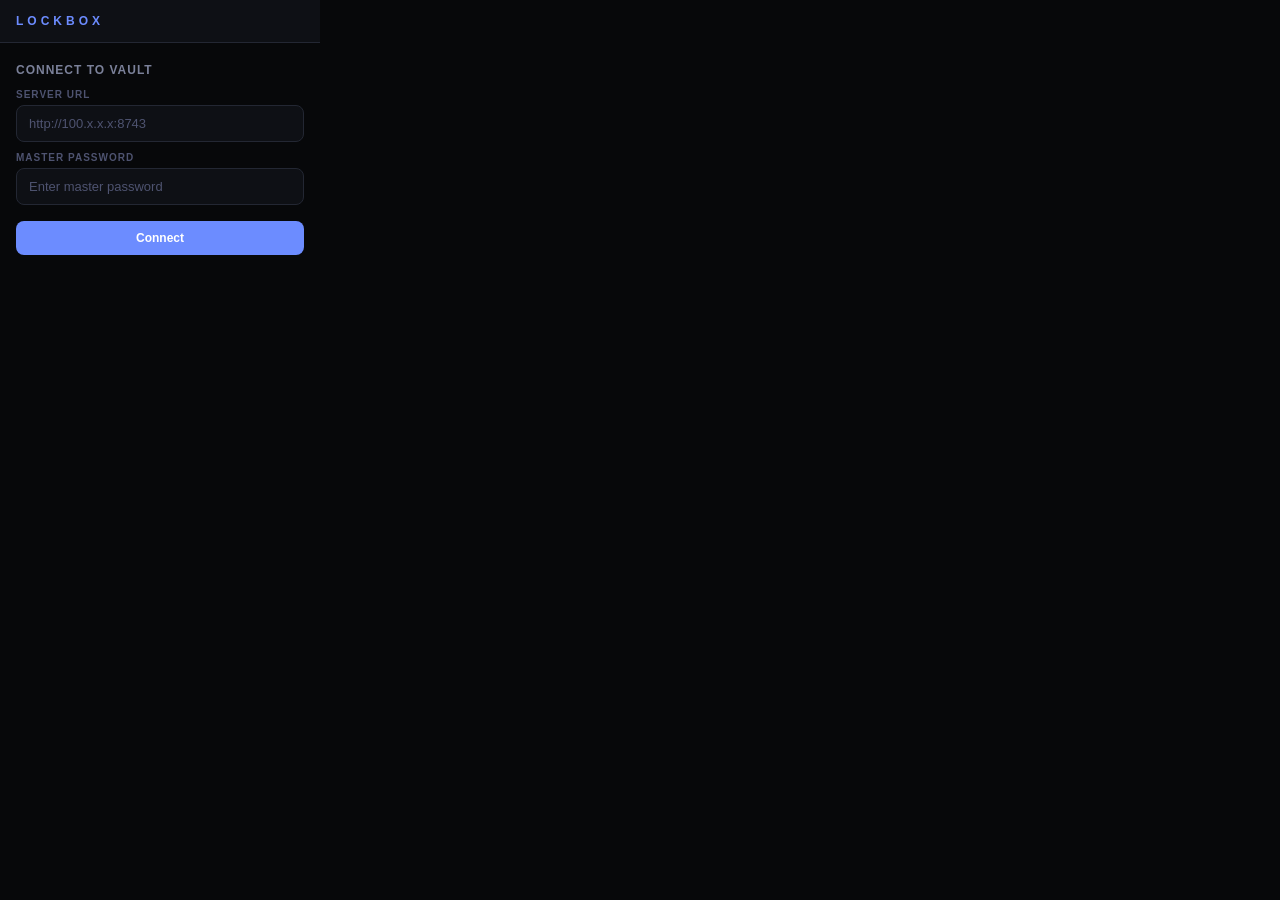
==== extension/popup.html @ b3eda9cc "Add Chrome extension for auto-fill passwords - Popup UI with server connect, search, and one-click f" ====
<!DOCTYPE html>
<html>
<head>
<meta charset="UTF-8">
<style>
:root {
  --bg: #07080a; --surface: #0e1015; --surface2: #151820;
  --border: #232733; --border-hover: #333846;
  --text: #d4d7e0; --text-dim: #7b819a; --text-muted: #4e5370;
  --accent: #6c8cff; --accent-hover: #8da6ff;
  --accent-glow: rgba(108,140,255,0.1);
  --danger: #ff5c6a; --success: #3dd68c;
}
* { margin: 0; padding: 0; box-sizing: border-box; }
body {
  width: 320px; min-height: 200px; max-height: 500px;
  font-family: -apple-system, BlinkMacSystemFont, 'Segoe UI', sans-serif;
  background: var(--bg); color: var(--text); font-size: 13px;
  overflow-y: auto;
}
.header {
  display: flex; align-items: center; justify-content: space-between;
  padding: 14px 16px; border-bottom: 1px solid var(--border);
  background: var(--surface); position: sticky; top: 0; z-index: 10;
}
.logo { font-size: 12px; font-weight: 700; letter-spacing: 4px; color: var(--accent); text-transform: uppercase; }
.hbtn {
  background: none; border: 1px solid var(--border); color: var(--text-muted);
  width: 28px; height: 28px; border-radius: 6px; cursor: pointer; font-size: 12px;
  display: flex; align-items: center; justify-content: center; transition: all .15s;
}
.hbtn:hover { border-color: var(--border-hover); color: var(--text-dim); }
.hbtn.dng:hover { border-color: var(--danger); color: var(--danger); }

/* Setup / Login */
.screen { padding: 20px 16px; }
.screen h3 { font-size: 12px; font-weight: 600; color: var(--text-dim); margin-bottom: 12px; letter-spacing: 1px; text-transform: uppercase; }
.field { margin-bottom: 10px; }
.field label { display: block; font-size: 10px; font-weight: 600; color: var(--text-muted); margin-bottom: 5px; letter-spacing: 1px; text-transform: uppercase; }
.field input {
  width: 100%; padding: 10px 12px; background: var(--surface);
  border: 1.5px solid var(--border); border-radius: 8px;
  color: var(--text); font-size: 13px; outline: none; transition: all .2s;
}
.field input:focus { border-color: var(--accent); box-shadow: 0 0 0 3px var(--accent-glow); }
.field input::placeholder { color: var(--text-muted); }
.btn {
  width: 100%; padding: 10px; margin-top: 6px;
  background: var(--accent); color: #fff; border: none; border-radius: 8px;
  font-size: 12px; font-weight: 600; cursor: pointer; transition: all .2s;
}
.btn:hover { background: var(--accent-hover); }
.err { color: var(--danger); font-size: 11px; margin-top: 8px; min-height: 16px; }

/* Entry list */
.search {
  padding: 10px 16px; border-bottom: 1px solid var(--border);
  background: var(--surface); position: sticky; top: 49px; z-index: 9;
}
.search input {
  width: 100%; padding: 8px 10px; background: var(--bg);
  border: 1.5px solid var(--border); border-radius: 8px;
  color: var(--text); font-size: 12px; outline: none; transition: all .2s;
}
.search input:focus { border-color: var(--accent); box-shadow: 0 0 0 3px var(--accent-glow); }
.search input::placeholder { color: var(--text-muted); }

.match-label {
  padding: 8px 16px 4px; font-size: 10px; font-weight: 600;
  color: var(--accent); letter-spacing: 1px; text-transform: uppercase;
}

.entry {
  display: flex; align-items: center; gap: 10px;
  padding: 10px 16px; cursor: pointer; transition: all .12s;
  border-bottom: 1px solid var(--border);
}
.entry:hover { background: var(--surface2); }
.entry:active { background: var(--accent-glow); }
.e-icon {
  width: 32px; height: 32px; border-radius: 8px;
  display: flex; align-items: center; justify-content: center;
  background: var(--surface2); border: 1px solid var(--border);
  font-size: 14px; flex-shrink: 0; color: var(--accent);
}
.e-info { flex: 1; min-width: 0; }
.e-title { font-size: 13px; font-weight: 500; white-space: nowrap; overflow: hidden; text-overflow: ellipsis; }
.e-meta { font-size: 11px; color: var(--text-muted); margin-top: 1px; white-space: nowrap; overflow: hidden; text-overflow: ellipsis; }
.e-fill {
  background: var(--accent-glow); border: 1px solid var(--accent);
  color: var(--accent); padding: 5px 10px; border-radius: 6px;
  font-size: 10px; font-weight: 600; cursor: pointer; transition: all .15s;
  flex-shrink: 0;
}
.e-fill:hover { background: var(--accent); color: #fff; }

.empty { padding: 30px 16px; text-align: center; color: var(--text-muted); font-size: 12px; }
.status { padding: 6px 16px; font-size: 10px; color: var(--text-muted); text-align: center; border-top: 1px solid var(--border); }

.hidden { display: none; }
</style>
</head>
<body>

<div class="header">
  <div class="logo">Lockbox</div>
  <div style="display:flex;gap:4px" id="headerActions"></div>
</div>

<!-- Setup screen -->
<div class="screen" id="setupScreen">
  <h3>Connect to Vault</h3>
  <div class="field">
    <label>Server URL</label>
    <input type="text" id="serverUrl" placeholder="http://100.x.x.x:8743">
  </div>
  <div class="field">
    <label>Master Password</label>
    <input type="password" id="masterPw" placeholder="Enter master password">
  </div>
  <button class="btn" id="connectBtn">Connect</button>
  <div class="err" id="setupErr"></div>
</div>

<!-- Main screen -->
<div class="hidden" id="mainScreen">
  <div class="search">
    <input type="text" id="searchInput" placeholder="Search vault...">
  </div>
  <div id="matchSection"></div>
  <div id="entryList"></div>
  <div class="status" id="statusBar"></div>
</div>

<script src="popup.js"></script>
</body>
</html>
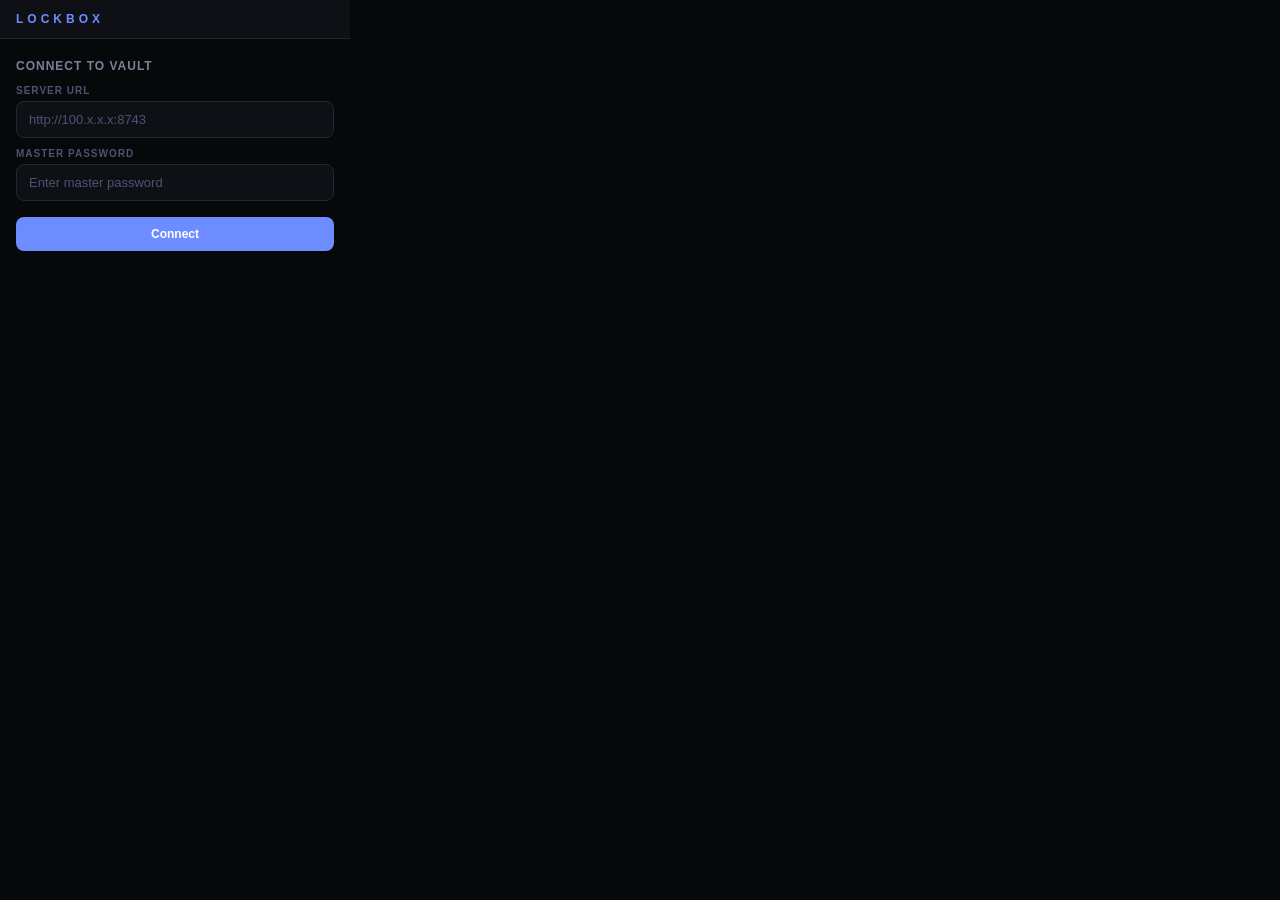
==== commit 47f56ea9: "Add folder tabs, themes, inline fill, copy actions, and auto-save to extension - Folder tabs in popu" ====
--- a/extension/popup.html
+++ b/extension/popup.html
@@ -3,7 +3,8 @@
 <head>
 <meta charset="UTF-8">
 <style>
-:root {
+/* ── Themes ─────────────────────────────────────────────────────────── */
+:root, [data-theme="midnight"] {
   --bg: #07080a; --surface: #0e1015; --surface2: #151820;
   --border: #232733; --border-hover: #333846;
   --text: #d4d7e0; --text-dim: #7b819a; --text-muted: #4e5370;
@@ -11,17 +12,81 @@
   --accent-glow: rgba(108,140,255,0.1);
   --danger: #ff5c6a; --success: #3dd68c;
 }
+[data-theme="ember"] {
+  --bg: #0c0907; --surface: #14100c; --surface2: #1d1712;
+  --border: #332a21; --border-hover: #4a3d30;
+  --text: #e0d5c8; --text-dim: #9a8a78; --text-muted: #6b5c4d;
+  --accent: #e8853a; --accent-hover: #f09d58;
+  --accent-glow: rgba(232,133,58,0.1);
+  --danger: #ef4444; --success: #4ade80;
+}
+[data-theme="arctic"] {
+  --bg: #f4f6f9; --surface: #ffffff; --surface2: #edf0f5;
+  --border: #d1d7e2; --border-hover: #b8c0cf;
+  --text: #1a1f2e; --text-dim: #5c6478; --text-muted: #8b93a5;
+  --accent: #2563eb; --accent-hover: #3b82f6;
+  --accent-glow: rgba(37,99,235,0.08);
+  --danger: #dc2626; --success: #16a34a;
+}
+[data-theme="moss"] {
+  --bg: #080b09; --surface: #0d120f; --surface2: #141a16;
+  --border: #243028; --border-hover: #354538;
+  --text: #c8d8ce; --text-dim: #6e8a76; --text-muted: #4a6350;
+  --accent: #5cb87a; --accent-hover: #78d096;
+  --accent-glow: rgba(92,184,122,0.1);
+  --danger: #ef4444; --success: #5cb87a;
+}
+[data-theme="sakura"] {
+  --bg: #fdf6f8; --surface: #ffffff; --surface2: #fceef2;
+  --border: #ebc9d4; --border-hover: #d9a8b8;
+  --text: #2e1a22; --text-dim: #7a5567; --text-muted: #a88795;
+  --accent: #e06088; --accent-hover: #e8809f;
+  --accent-glow: rgba(224,96,136,0.08);
+  --danger: #dc2626; --success: #16a34a;
+}
+[data-theme="slate"] {
+  --bg: #0f1114; --surface: #16181c; --surface2: #1d2024;
+  --border: #2e3238; --border-hover: #3e4349;
+  --text: #c8cbcf; --text-dim: #82868c; --text-muted: #5a5e64;
+  --accent: #8b929e; --accent-hover: #a5abb5;
+  --accent-glow: rgba(139,146,158,0.1);
+  --danger: #ef4444; --success: #4ade80;
+}
+[data-theme="amethyst"] {
+  --bg: #0a080e; --surface: #110e18; --surface2: #191522;
+  --border: #2d2640; --border-hover: #413858;
+  --text: #d4cee0; --text-dim: #8a80a4; --text-muted: #5e5478;
+  --accent: #a07ce8; --accent-hover: #b69af0;
+  --accent-glow: rgba(160,124,232,0.1);
+  --danger: #ff5c6a; --success: #3dd68c;
+}
+[data-theme="lavender"] {
+  --bg: #f5f3fa; --surface: #ffffff; --surface2: #eeeaf6;
+  --border: #d1c8e2; --border-hover: #b8acd0;
+  --text: #1e1a2e; --text-dim: #5c5478; --text-muted: #8b83a5;
+  --accent: #7c5cbf; --accent-hover: #9478d0;
+  --accent-glow: rgba(124,92,191,0.08);
+  --danger: #dc2626; --success: #16a34a;
+}
+
+/* ── Base ────────────────────────────────────────────────────────────── */
 * { margin: 0; padding: 0; box-sizing: border-box; }
 body {
-  width: 320px; min-height: 200px; max-height: 500px;
+  width: 350px; min-height: 200px; max-height: 500px;
   font-family: -apple-system, BlinkMacSystemFont, 'Segoe UI', sans-serif;
   background: var(--bg); color: var(--text); font-size: 13px;
   overflow-y: auto;
 }
+
+/* ── Top bar (header + search + tabs — single sticky block) ────────── */
+.top-bar {
+  position: sticky; top: 0; z-index: 10;
+  background: var(--surface);
+  border-bottom: 1px solid var(--border);
+}
 .header {
   display: flex; align-items: center; justify-content: space-between;
-  padding: 14px 16px; border-bottom: 1px solid var(--border);
-  background: var(--surface); position: sticky; top: 0; z-index: 10;
+  padding: 12px 16px;
 }
 .logo { font-size: 12px; font-weight: 700; letter-spacing: 4px; color: var(--accent); text-transform: uppercase; }
 .hbtn {
@@ -32,7 +97,34 @@
 .hbtn:hover { border-color: var(--border-hover); color: var(--text-dim); }
 .hbtn.dng:hover { border-color: var(--danger); color: var(--danger); }
 
-/* Setup / Login */
+.search-wrap { padding: 0 16px 10px; }
+.search-wrap input {
+  width: 100%; padding: 8px 10px; background: var(--bg);
+  border: 1.5px solid var(--border); border-radius: 8px;
+  color: var(--text); font-size: 12px; outline: none; transition: all .2s;
+}
+.search-wrap input:focus { border-color: var(--accent); box-shadow: 0 0 0 3px var(--accent-glow); }
+.search-wrap input::placeholder { color: var(--text-muted); }
+
+/* ── Folder tabs ─────────────────────────────────────────────────────── */
+.folder-tabs {
+  display: flex; gap: 4px; padding: 0 16px 10px;
+  overflow-x: auto; flex-wrap: nowrap;
+  -ms-overflow-style: none; scrollbar-width: none;
+}
+.folder-tabs::-webkit-scrollbar { display: none; }
+.folder-tabs:empty { display: none; }
+.ftab {
+  display: flex; align-items: center; gap: 4px;
+  padding: 4px 10px; border-radius: 6px; border: 1px solid var(--border);
+  background: var(--surface2); color: var(--text-muted);
+  font-size: 10px; font-weight: 600; cursor: pointer;
+  white-space: nowrap; transition: all .15s; flex-shrink: 0;
+}
+.ftab:hover { border-color: var(--border-hover); color: var(--text-dim); }
+.ftab.on { border-color: var(--accent); color: var(--accent); background: var(--accent-glow); }
+
+/* ── Setup / Login ───────────────────────────────────────────────────── */
 .screen { padding: 20px 16px; }
 .screen h3 { font-size: 12px; font-weight: 600; color: var(--text-dim); margin-bottom: 12px; letter-spacing: 1px; text-transform: uppercase; }
 .field { margin-bottom: 10px; }
@@ -52,24 +144,11 @@
 .btn:hover { background: var(--accent-hover); }
 .err { color: var(--danger); font-size: 11px; margin-top: 8px; min-height: 16px; }
 
-/* Entry list */
-.search {
-  padding: 10px 16px; border-bottom: 1px solid var(--border);
-  background: var(--surface); position: sticky; top: 49px; z-index: 9;
-}
-.search input {
-  width: 100%; padding: 8px 10px; background: var(--bg);
-  border: 1.5px solid var(--border); border-radius: 8px;
-  color: var(--text); font-size: 12px; outline: none; transition: all .2s;
-}
-.search input:focus { border-color: var(--accent); box-shadow: 0 0 0 3px var(--accent-glow); }
-.search input::placeholder { color: var(--text-muted); }
-
+/* ── Entries ──────────────────────────────────────────────────────────── */
 .match-label {
   padding: 8px 16px 4px; font-size: 10px; font-weight: 600;
   color: var(--accent); letter-spacing: 1px; text-transform: uppercase;
 }
-
 .entry {
   display: flex; align-items: center; gap: 10px;
   padding: 10px 16px; cursor: pointer; transition: all .12s;
@@ -86,25 +165,58 @@
 .e-info { flex: 1; min-width: 0; }
 .e-title { font-size: 13px; font-weight: 500; white-space: nowrap; overflow: hidden; text-overflow: ellipsis; }
 .e-meta { font-size: 11px; color: var(--text-muted); margin-top: 1px; white-space: nowrap; overflow: hidden; text-overflow: ellipsis; }
-.e-fill {
-  background: var(--accent-glow); border: 1px solid var(--accent);
-  color: var(--accent); padding: 5px 10px; border-radius: 6px;
-  font-size: 10px; font-weight: 600; cursor: pointer; transition: all .15s;
-  flex-shrink: 0;
-}
-.e-fill:hover { background: var(--accent); color: #fff; }
+/* Inline action buttons */
+.e-acts {
+  display: flex; gap: 3px; flex-shrink: 0; margin-left: auto;
+}
+.e-act {
+  display: flex; align-items: center; justify-content: center;
+  width: 26px; height: 26px; border-radius: 6px;
+  border: 1px solid var(--border); background: none;
+  color: var(--text-muted); cursor: pointer;
+  transition: all .15s; padding: 0;
+}
+.e-act:hover { border-color: var(--border-hover); color: var(--text-dim); background: var(--surface2); }
+.e-act-fill { border-color: var(--accent); color: var(--accent); }
+.e-act-fill:hover { background: var(--accent); color: #fff; }
 
 .empty { padding: 30px 16px; text-align: center; color: var(--text-muted); font-size: 12px; }
 .status { padding: 6px 16px; font-size: 10px; color: var(--text-muted); text-align: center; border-top: 1px solid var(--border); }
+
+/* ── Theme picker ────────────────────────────────────────────────────── */
+.theme-panel {
+  display: none; padding: 12px 16px;
+  border-bottom: 1px solid var(--border); background: var(--surface);
+}
+.theme-panel.open { display: block; }
+.theme-panel-title {
+  font-size: 10px; font-weight: 600; color: var(--text-muted);
+  letter-spacing: 1px; text-transform: uppercase; margin-bottom: 8px;
+}
+.theme-grid {
+  display: grid; grid-template-columns: repeat(4, 1fr); gap: 6px;
+}
+.theme-swatch {
+  display: flex; flex-direction: column; align-items: center; gap: 4px;
+  padding: 8px 4px; border-radius: 8px; border: 1.5px solid var(--border);
+  background: var(--surface2); cursor: pointer; transition: all .15s;
+}
+.theme-swatch:hover { border-color: var(--border-hover); }
+.theme-swatch.active { border-color: var(--accent); box-shadow: 0 0 0 2px var(--accent-glow); }
+.swatch-dots { display: flex; gap: 3px; }
+.swatch-dot { width: 8px; height: 8px; border-radius: 50%; }
+.swatch-name { font-size: 9px; font-weight: 600; color: var(--text-dim); }
 
 .hidden { display: none; }
 </style>
 </head>
 <body>
 
-<div class="header">
-  <div class="logo">Lockbox</div>
-  <div style="display:flex;gap:4px" id="headerActions"></div>
+<div class="top-bar" id="topBar">
+  <div class="header">
+    <div class="logo">Lockbox</div>
+    <div style="display:flex;gap:4px" id="headerActions"></div>
+  </div>
 </div>
 
 <!-- Setup screen -->
@@ -124,10 +236,11 @@
 
 <!-- Main screen -->
 <div class="hidden" id="mainScreen">
-  <div class="search">
-    <input type="text" id="searchInput" placeholder="Search vault...">
-  </div>
   <div id="matchSection"></div>
+  <div class="theme-panel" id="themePanel">
+    <div class="theme-panel-title">Theme</div>
+    <div class="theme-grid" id="themeGrid"></div>
+  </div>
   <div id="entryList"></div>
   <div class="status" id="statusBar"></div>
 </div>
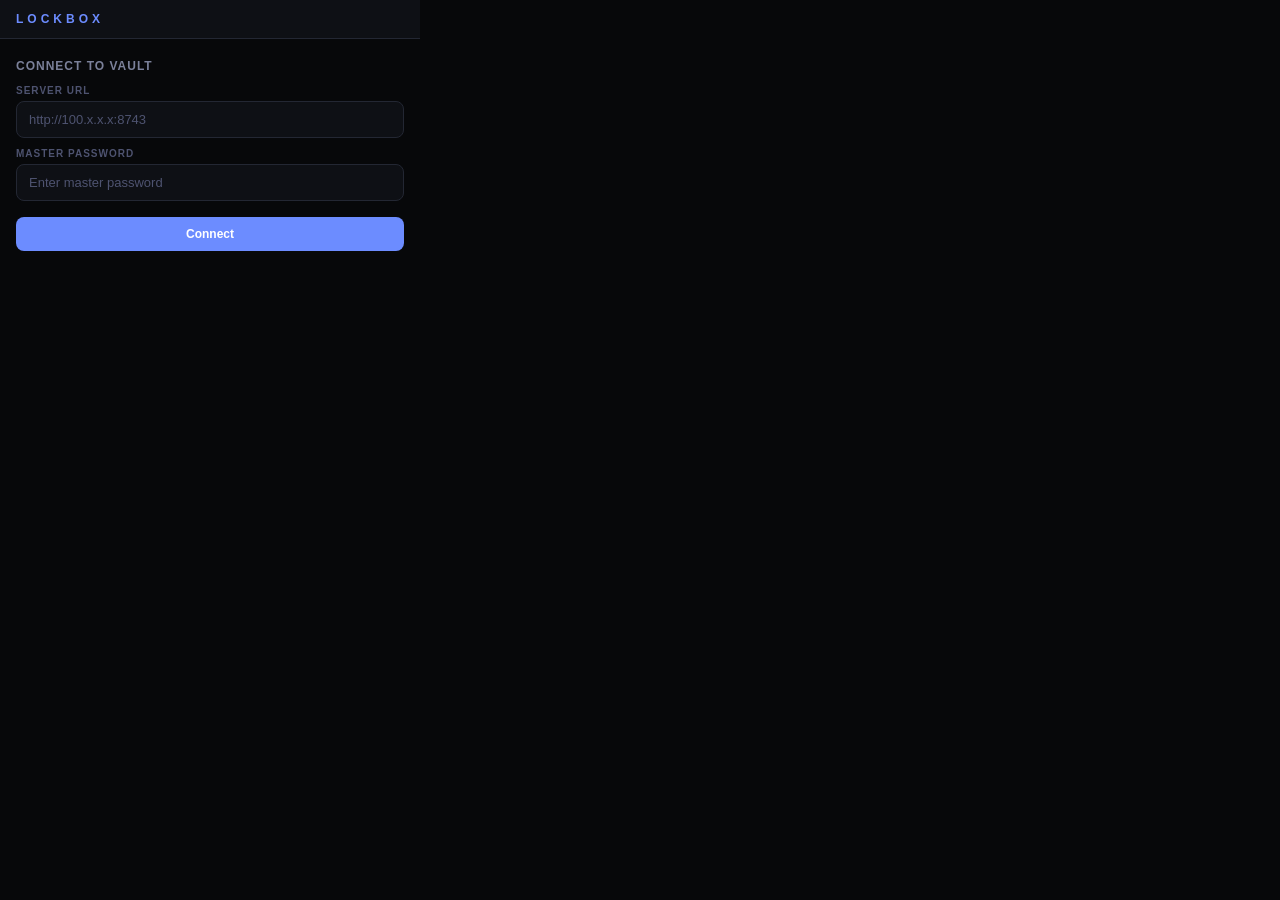
==== commit b2b97a35: "Improve extension UI, fix self-injection bug, add folder selection on save - Skip content script inj" ====
--- a/extension/popup.html
+++ b/extension/popup.html
@@ -72,7 +72,7 @@
 /* ── Base ────────────────────────────────────────────────────────────── */
 * { margin: 0; padding: 0; box-sizing: border-box; }
 body {
-  width: 350px; min-height: 200px; max-height: 500px;
+  width: 420px; min-height: 200px; max-height: 500px;
   font-family: -apple-system, BlinkMacSystemFont, 'Segoe UI', sans-serif;
   background: var(--bg); color: var(--text); font-size: 13px;
   overflow-y: auto;
@@ -91,7 +91,7 @@
 .logo { font-size: 12px; font-weight: 700; letter-spacing: 4px; color: var(--accent); text-transform: uppercase; }
 .hbtn {
   background: none; border: 1px solid var(--border); color: var(--text-muted);
-  width: 28px; height: 28px; border-radius: 6px; cursor: pointer; font-size: 12px;
+  width: 34px; height: 34px; border-radius: 7px; cursor: pointer; font-size: 14px;
   display: flex; align-items: center; justify-content: center; transition: all .15s;
 }
 .hbtn:hover { border-color: var(--border-hover); color: var(--text-dim); }
@@ -109,14 +109,12 @@
 /* ── Folder tabs ─────────────────────────────────────────────────────── */
 .folder-tabs {
   display: flex; gap: 4px; padding: 0 16px 10px;
-  overflow-x: auto; flex-wrap: nowrap;
-  -ms-overflow-style: none; scrollbar-width: none;
-}
-.folder-tabs::-webkit-scrollbar { display: none; }
+  flex-wrap: wrap;
+}
 .folder-tabs:empty { display: none; }
 .ftab {
   display: flex; align-items: center; gap: 4px;
-  padding: 4px 10px; border-radius: 6px; border: 1px solid var(--border);
+  padding: 4px 16px; border-radius: 6px; border: 1px solid var(--border);
   background: var(--surface2); color: var(--text-muted);
   font-size: 10px; font-weight: 600; cursor: pointer;
   white-space: nowrap; transition: all .15s; flex-shrink: 0;
@@ -185,10 +183,16 @@
 
 /* ── Theme picker ────────────────────────────────────────────────────── */
 .theme-panel {
-  display: none; padding: 12px 16px;
-  border-bottom: 1px solid var(--border); background: var(--surface);
-}
-.theme-panel.open { display: block; }
+  max-height: 0; overflow: hidden;
+  padding: 0 16px;
+  border-bottom: 1px solid transparent; background: var(--surface);
+  transition: max-height .25s ease, padding .25s ease, border-color .25s ease;
+}
+.theme-panel.open {
+  max-height: 200px;
+  padding: 12px 16px;
+  border-bottom-color: var(--border);
+}
 .theme-panel-title {
   font-size: 10px; font-weight: 600; color: var(--text-muted);
   letter-spacing: 1px; text-transform: uppercase; margin-bottom: 8px;
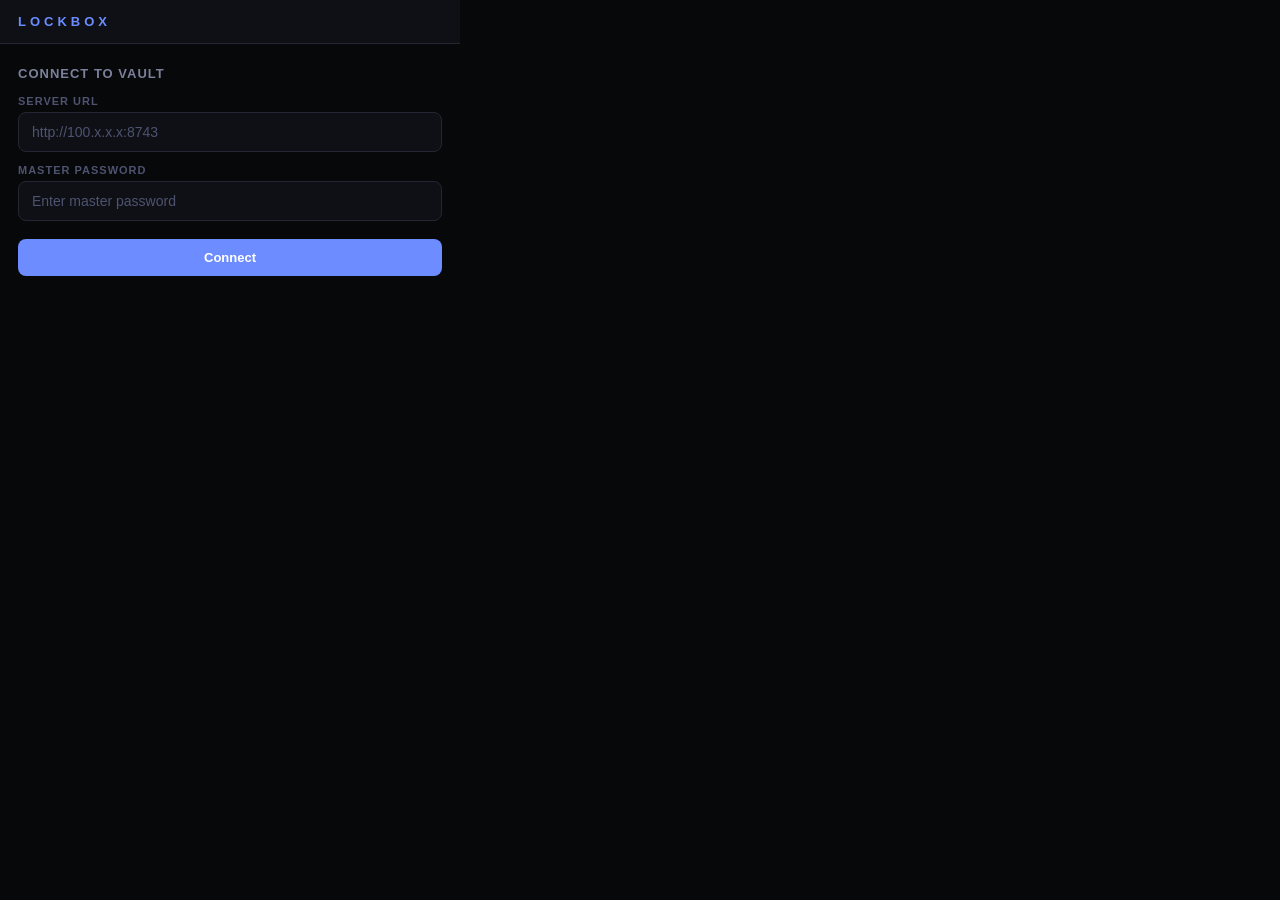
==== commit f18acd22: "Add entry detail/edit modal to browser extension Clicking any entry row in the popup opens an inline" ====
--- a/extension/popup.html
+++ b/extension/popup.html
@@ -72,9 +72,9 @@
 /* ── Base ────────────────────────────────────────────────────────────── */
 * { margin: 0; padding: 0; box-sizing: border-box; }
 body {
-  width: 420px; min-height: 200px; max-height: 500px;
+  width: 460px; min-height: 200px; max-height: 560px;
   font-family: -apple-system, BlinkMacSystemFont, 'Segoe UI', sans-serif;
-  background: var(--bg); color: var(--text); font-size: 13px;
+  background: var(--bg); color: var(--text); font-size: 14px;
   overflow-y: auto;
 }
 
@@ -86,100 +86,106 @@
 }
 .header {
   display: flex; align-items: center; justify-content: space-between;
-  padding: 12px 16px;
-}
-.logo { font-size: 12px; font-weight: 700; letter-spacing: 4px; color: var(--accent); text-transform: uppercase; }
+  padding: 14px 18px;
+  background: radial-gradient(ellipse 200% 160% at 0% 0%, var(--accent-glow2), var(--accent-glow) 50%, transparent);
+}
+.logo { font-size: 13px; font-weight: 700; letter-spacing: 4px; color: var(--accent); text-transform: uppercase; }
 .hbtn {
   background: none; border: 1px solid var(--border); color: var(--text-muted);
-  width: 34px; height: 34px; border-radius: 7px; cursor: pointer; font-size: 14px;
+  width: 36px; height: 36px; border-radius: 7px; cursor: pointer; font-size: 15px;
   display: flex; align-items: center; justify-content: center; transition: all .15s;
 }
 .hbtn:hover { border-color: var(--border-hover); color: var(--text-dim); }
 .hbtn.dng:hover { border-color: var(--danger); color: var(--danger); }
 
-.search-wrap { padding: 0 16px 10px; }
+.search-wrap { padding: 0 18px 12px; }
 .search-wrap input {
-  width: 100%; padding: 8px 10px; background: var(--bg);
+  width: 100%; padding: 9px 12px; background: var(--bg);
   border: 1.5px solid var(--border); border-radius: 8px;
-  color: var(--text); font-size: 12px; outline: none; transition: all .2s;
+  color: var(--text); font-size: 13px; outline: none; transition: all .2s;
 }
 .search-wrap input:focus { border-color: var(--accent); box-shadow: 0 0 0 3px var(--accent-glow); }
 .search-wrap input::placeholder { color: var(--text-muted); }
 
 /* ── Folder tabs ─────────────────────────────────────────────────────── */
 .folder-tabs {
-  display: flex; gap: 4px; padding: 0 16px 10px;
+  display: flex; gap: 4px; padding: 0 18px 12px;
   flex-wrap: wrap;
 }
 .folder-tabs:empty { display: none; }
 .ftab {
   display: flex; align-items: center; gap: 4px;
-  padding: 4px 16px; border-radius: 6px; border: 1px solid var(--border);
+  padding: 5px 14px; border-radius: 6px; border: 1px solid var(--border);
   background: var(--surface2); color: var(--text-muted);
-  font-size: 10px; font-weight: 600; cursor: pointer;
+  font-size: 11px; font-weight: 600; cursor: pointer;
   white-space: nowrap; transition: all .15s; flex-shrink: 0;
 }
 .ftab:hover { border-color: var(--border-hover); color: var(--text-dim); }
 .ftab.on { border-color: var(--accent); color: var(--accent); background: var(--accent-glow); }
 
 /* ── Setup / Login ───────────────────────────────────────────────────── */
-.screen { padding: 20px 16px; }
-.screen h3 { font-size: 12px; font-weight: 600; color: var(--text-dim); margin-bottom: 12px; letter-spacing: 1px; text-transform: uppercase; }
-.field { margin-bottom: 10px; }
-.field label { display: block; font-size: 10px; font-weight: 600; color: var(--text-muted); margin-bottom: 5px; letter-spacing: 1px; text-transform: uppercase; }
+.screen { padding: 22px 18px; }
+.screen h3 { font-size: 13px; font-weight: 600; color: var(--text-dim); margin-bottom: 14px; letter-spacing: 1px; text-transform: uppercase; }
+.field { margin-bottom: 12px; }
+.field label { display: block; font-size: 11px; font-weight: 600; color: var(--text-muted); margin-bottom: 5px; letter-spacing: 1px; text-transform: uppercase; }
 .field input {
-  width: 100%; padding: 10px 12px; background: var(--surface);
+  width: 100%; padding: 11px 13px; background: var(--surface);
   border: 1.5px solid var(--border); border-radius: 8px;
-  color: var(--text); font-size: 13px; outline: none; transition: all .2s;
+  color: var(--text); font-size: 14px; outline: none; transition: all .2s;
 }
 .field input:focus { border-color: var(--accent); box-shadow: 0 0 0 3px var(--accent-glow); }
 .field input::placeholder { color: var(--text-muted); }
 .btn {
-  width: 100%; padding: 10px; margin-top: 6px;
+  width: 100%; padding: 11px; margin-top: 6px;
   background: var(--accent); color: #fff; border: none; border-radius: 8px;
-  font-size: 12px; font-weight: 600; cursor: pointer; transition: all .2s;
+  font-size: 13px; font-weight: 600; cursor: pointer; transition: all .2s;
 }
 .btn:hover { background: var(--accent-hover); }
-.err { color: var(--danger); font-size: 11px; margin-top: 8px; min-height: 16px; }
+.err { color: var(--danger); font-size: 12px; margin-top: 8px; min-height: 16px; }
 
 /* ── Entries ──────────────────────────────────────────────────────────── */
 .match-label {
-  padding: 8px 16px 4px; font-size: 10px; font-weight: 600;
+  padding: 10px 18px 5px; font-size: 11px; font-weight: 600;
   color: var(--accent); letter-spacing: 1px; text-transform: uppercase;
 }
 .entry {
-  display: flex; align-items: center; gap: 10px;
-  padding: 10px 16px; cursor: pointer; transition: all .12s;
+  display: flex; align-items: center; gap: 12px;
+  padding: 12px 18px; cursor: pointer; transition: all .12s;
   border-bottom: 1px solid var(--border);
 }
 .entry:hover { background: var(--surface2); }
 .entry:active { background: var(--accent-glow); }
 .e-icon {
-  width: 32px; height: 32px; border-radius: 8px;
+  width: 36px; height: 36px; border-radius: 8px;
   display: flex; align-items: center; justify-content: center;
   background: var(--surface2); border: 1px solid var(--border);
-  font-size: 14px; flex-shrink: 0; color: var(--accent);
+  font-size: 16px; flex-shrink: 0; color: var(--accent);
 }
 .e-info { flex: 1; min-width: 0; }
-.e-title { font-size: 13px; font-weight: 500; white-space: nowrap; overflow: hidden; text-overflow: ellipsis; }
-.e-meta { font-size: 11px; color: var(--text-muted); margin-top: 1px; white-space: nowrap; overflow: hidden; text-overflow: ellipsis; }
+.e-title { font-size: 14px; font-weight: 500; white-space: nowrap; overflow: hidden; text-overflow: ellipsis; }
+.e-meta { font-size: 12px; color: var(--text-muted); margin-top: 2px; white-space: nowrap; overflow: hidden; text-overflow: ellipsis; }
 /* Inline action buttons */
 .e-acts {
-  display: flex; gap: 3px; flex-shrink: 0; margin-left: auto;
+  display: flex; gap: 4px; flex-shrink: 0; margin-left: auto;
 }
 .e-act {
   display: flex; align-items: center; justify-content: center;
-  width: 26px; height: 26px; border-radius: 6px;
+  width: 30px; height: 30px; border-radius: 6px;
   border: 1px solid var(--border); background: none;
   color: var(--text-muted); cursor: pointer;
   transition: all .15s; padding: 0;
 }
-.e-act:hover { border-color: var(--border-hover); color: var(--text-dim); background: var(--surface2); }
-.e-act-fill { border-color: var(--accent); color: var(--accent); }
-.e-act-fill:hover { background: var(--accent); color: #fff; }
-
-.empty { padding: 30px 16px; text-align: center; color: var(--text-muted); font-size: 12px; }
-.status { padding: 6px 16px; font-size: 10px; color: var(--text-muted); text-align: center; border-top: 1px solid var(--border); }
+.e-act[data-action="copy-user"] { border-color: var(--accent); color: var(--accent); background: var(--accent-glow); }
+.e-act[data-action="copy-user"]:hover { background: rgba(108,140,255,0.2); }
+.e-act[data-action="copy-pass"] { border-color: rgba(61,214,140,0.4); color: var(--success); background: rgba(61,214,140,0.08); }
+.e-act[data-action="copy-pass"]:hover { border-color: var(--success); background: rgba(61,214,140,0.18); }
+.e-act[data-action="copy-note"] { border-color: rgba(167,139,250,0.4); color: #a78bfa; background: rgba(167,139,250,0.08); }
+.e-act[data-action="copy-note"]:hover { border-color: #a78bfa; background: rgba(167,139,250,0.18); }
+.e-act-fill { border-color: rgba(245,158,11,0.4); color: #f59e0b; background: rgba(245,158,11,0.08); }
+.e-act-fill:hover { border-color: #f59e0b; background: rgba(245,158,11,0.18); }
+
+.empty { padding: 32px 18px; text-align: center; color: var(--text-muted); font-size: 13px; }
+.status { padding: 8px 18px; font-size: 11px; color: var(--text-muted); text-align: center; border-top: 1px solid var(--border); }
 
 /* ── Theme picker ────────────────────────────────────────────────────── */
 .theme-panel {
@@ -211,7 +217,67 @@
 .swatch-dot { width: 8px; height: 8px; border-radius: 50%; }
 .swatch-name { font-size: 9px; font-weight: 600; color: var(--text-dim); }
 
-.hidden { display: none; }
+.hidden { display: none !important; }
+
+/* ── Entry detail panel ──────────────────────────────────────────────── */
+.detail-panel { display: flex; flex-direction: column; }
+.detail-header {
+  display: flex; align-items: center; gap: 10px;
+  padding: 10px 18px; border-bottom: 1px solid var(--border);
+}
+.detail-back {
+  background: none; border: 1px solid var(--border); color: var(--text-muted);
+  width: 28px; height: 28px; border-radius: 6px; cursor: pointer;
+  display: flex; align-items: center; justify-content: center;
+  font-size: 15px; flex-shrink: 0; transition: all .15s;
+}
+.detail-back:hover { border-color: var(--border-hover); color: var(--text-dim); }
+.detail-panel-title {
+  font-size: 13px; font-weight: 600; color: var(--text);
+  white-space: nowrap; overflow: hidden; text-overflow: ellipsis;
+}
+.detail-body { padding: 12px 18px; display: flex; flex-direction: column; gap: 10px; }
+.df { display: flex; flex-direction: column; gap: 3px; }
+.df label { font-size: 10px; font-weight: 600; color: var(--text-muted); letter-spacing: 1px; text-transform: uppercase; }
+.df input, .df textarea, .df select {
+  width: 100%; padding: 7px 10px; box-sizing: border-box;
+  background: var(--surface2); border: 1.5px solid var(--border);
+  border-radius: 7px; color: var(--text); font-size: 13px;
+  outline: none; transition: border-color .15s, box-shadow .15s; font-family: inherit;
+}
+.df textarea { resize: vertical; min-height: 80px; }
+.df select { cursor: pointer; appearance: none; -webkit-appearance: none; }
+.df input:focus, .df textarea:focus, .df select:focus {
+  border-color: var(--accent); box-shadow: 0 0 0 3px var(--accent-glow);
+}
+.df input::placeholder, .df textarea::placeholder { color: var(--text-muted); }
+.pw-wrap { position: relative; }
+.pw-wrap input { padding-right: 32px; }
+.pw-reveal {
+  position: absolute; right: 8px; top: 50%; transform: translateY(-50%);
+  background: none; border: none; color: var(--text-muted); cursor: pointer;
+  padding: 0; display: flex; align-items: center; transition: color .15s;
+}
+.pw-reveal:hover { color: var(--text-dim); }
+.detail-err { color: var(--danger); font-size: 11px; padding: 0 18px 2px; min-height: 16px; }
+.detail-footer {
+  display: flex; gap: 8px; padding: 10px 18px;
+  border-top: 1px solid var(--border); background: var(--surface);
+  position: sticky; bottom: 0;
+}
+.btn-save {
+  flex: 1; padding: 9px;
+  background: var(--accent); color: #fff; border: none; border-radius: 7px;
+  font-size: 13px; font-weight: 600; cursor: pointer; transition: background .15s;
+}
+.btn-save:hover { background: var(--accent-hover); }
+.btn-save:disabled { opacity: 0.5; cursor: not-allowed; }
+.btn-del {
+  padding: 9px 13px; background: none; color: var(--danger);
+  border: 1px solid rgba(255,92,106,0.3); border-radius: 7px;
+  font-size: 13px; font-weight: 600; cursor: pointer; transition: all .15s; white-space: nowrap;
+}
+.btn-del:hover { background: rgba(255,92,106,0.08); border-color: var(--danger); }
 </style>
 </head>
 <body>
@@ -249,6 +315,20 @@
   <div class="status" id="statusBar"></div>
 </div>
 
+<!-- Entry detail screen -->
+<div id="detailPanel" class="hidden detail-panel">
+    <div class="detail-header">
+      <button class="detail-back" id="detailBack">&#8592;</button>
+      <div class="detail-panel-title" id="detailPanelTitle"></div>
+    </div>
+    <div class="detail-body" id="detailBody"></div>
+    <div class="detail-err" id="detailErr"></div>
+    <div class="detail-footer">
+      <button class="btn-save" id="detailSave">Save</button>
+      <button class="btn-del" id="detailDelete">Delete</button>
+    </div>
+</div>
+
 <script src="popup.js"></script>
 </body>
 </html>
